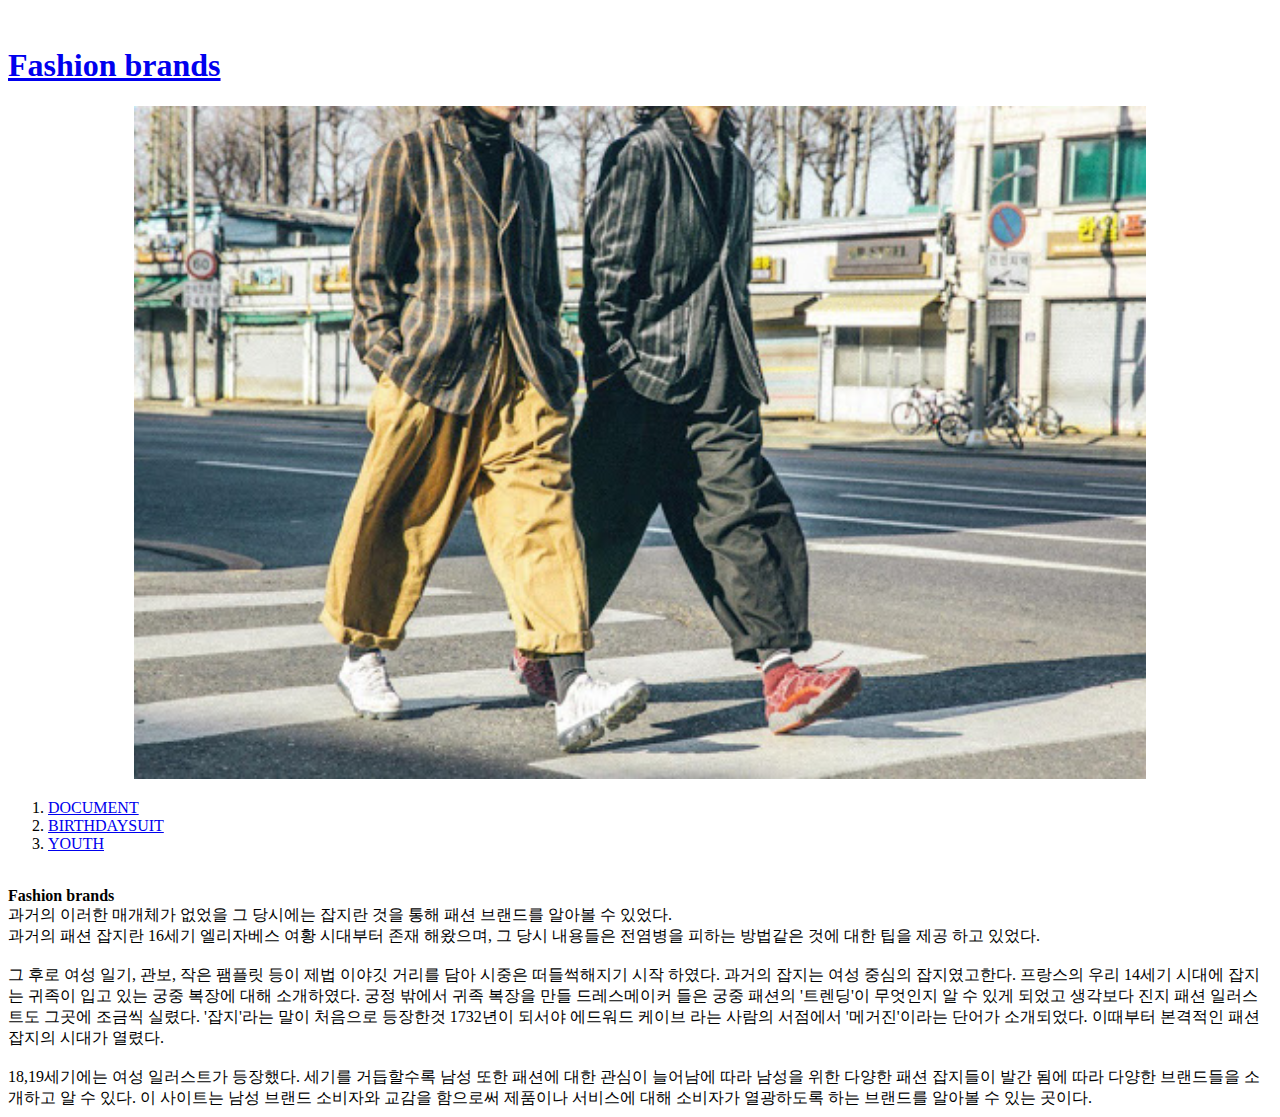
==== index.html @ 1796e96a "Web 중간 평가" ====
<!DOCTYPE html>
<html lang="en" dir="ltr">

<head>
  <meta charset="utf-8">
  <title>Magazine</title>
  <link rel="stylesheet" href="s.css">
</head>

<body>


<br>

<h1 style="color:black"><a href="index.html"> Fashion brands</a></h1>

<div style="text-align:center">
  <img src="work.jpg" width="80%" height="50%" tesx-ailgn=center alt="">
</div>


<ol>
  <li><a href="1.html">DOCUMENT</a></li>
  <li><a href="2.html">BIRTHDAYSUIT</a></li>
  <li><a href="3.html">YOUTH</a></li>
</ol>

<br>
<strong>Fashion brands</strong>
<br>과거의 이러한 매개체가 없었을 그 당시에는 잡지란 것을 통해 패션 브랜드를 알아볼 수 있었다.
<br>과거의 패션 잡지란 16세기 엘리자베스 여황 시대부터 존재 해왔으며, 그 당시 내용들은 전염병을 피하는 방법같은 것에 대한 팁을 제공 하고 있었다.
<br>
<br>그 후로 여성 일기, 관보, 작은 팸플릿 등이 제법 이야깃 거리를 담아 시중은 떠들썩해지기 시작 하였다. 과거의 잡지는 여성 중심의 잡지였고한다. 프랑스의 우리 14세기 시대에 잡지는 귀족이 입고 있는 궁중 복장에 대해 소개하였다. 궁정 밖에서 귀족 복장을 만들 드레스메이커 들은 궁중 패션의 '트렌딩'이 무엇인지 알 수 있게 되었고 생각보다 진지 패션 일러스트도 그곳에 조금씩 실렸다. '잡지'라는 말이 처음으로 등장한것 1732년이 되서야 에드워드 케이브 라는 사람의 서점에서 '메거진'이라는 단어가 소개되었다. 이때부터 본격적인 패션 잡지의 시대가 열렸다.
<br>
<br> 18,19세기에는 여성 일러스트가 등장했다.
세기를 거듭할수록 남성 또한 패션에 대한 관심이 늘어남에 따라 남성을 위한 다양한 패션 잡지들이 발간 됨에 따라 다양한 브랜드들을 소개하고 알 수 있다.
이 사이트는 남성 브랜드 소비자와 교감을 함으로써 제품이나 서비스에 대해 소비자가 열광하도록 하는 브랜드를 알아볼 수 있는 곳이다.



</body>

</html>
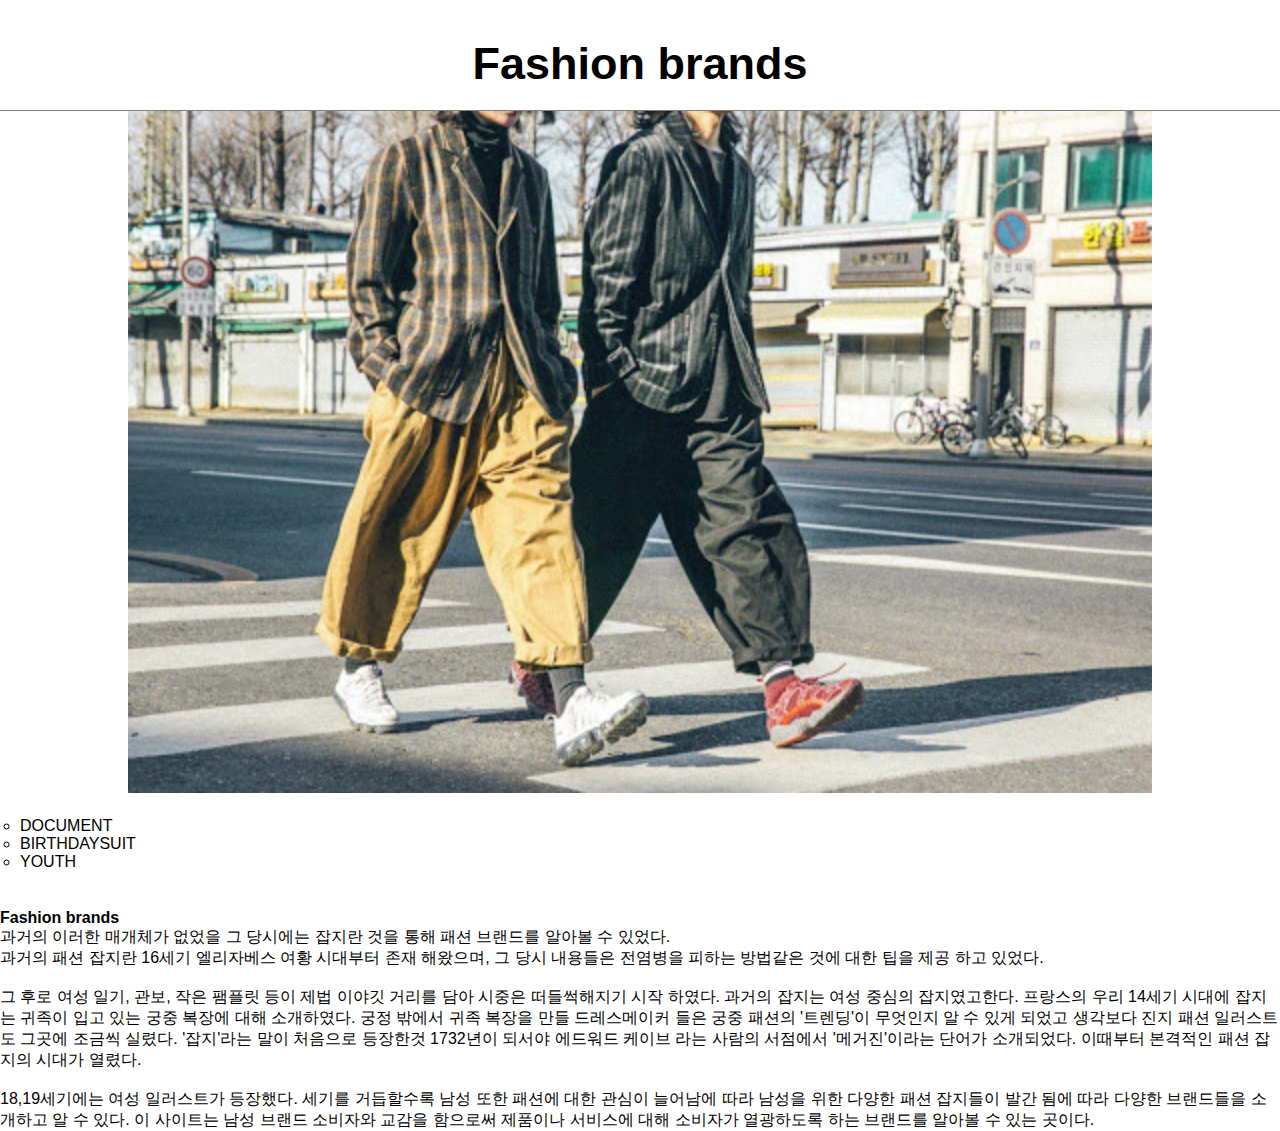
==== commit 6297f316: "Web_IE" ====
--- a/index.html
+++ b/index.html
@@ -4,7 +4,7 @@
 <head>
   <meta charset="utf-8">
   <title>Magazine</title>
-  <link rel="stylesheet" href="s.css">
+  <link rel="stylesheet" href="style.css">
 </head>
 
 <body>
--- a/style.css
+++ b/style.css
@@ -0,0 +1,57 @@
+
+body {
+    margin:30px;
+    font:1em "맑은 고딕",Cambria,Georgia,sans-serif;}
+
+a {
+  color:black;
+  text-decoration: none;
+}
+#active{
+  color:red;
+}
+
+h1 {
+  text-align: center;
+  font-size:45px;
+  text-align: center;
+  border-bottom:1px solid gray;
+  margin:0;
+  padding:20px;
+}
+h2{
+  font-size:45px;
+  text-align: center;
+  border-bottom:1px solid gray;
+  margin:0;
+  padding:20px;
+}
+ol{
+  list-style: none;
+  list-style-type: circle;
+  width:100px;
+  margin:0;
+  padding:20px;
+}
+body{
+  margin:0;
+}
+#grid{
+  display:grid;
+  grid-template-columns: 150px 1fr;
+}
+
+@media(max-width:800px){
+  #grid{
+    display:block;
+  }
+  ol{
+    border-right:none;
+  }
+  h1{
+    border-bottom:none;
+  }
+  img{
+    width:auto;
+  }
+}
